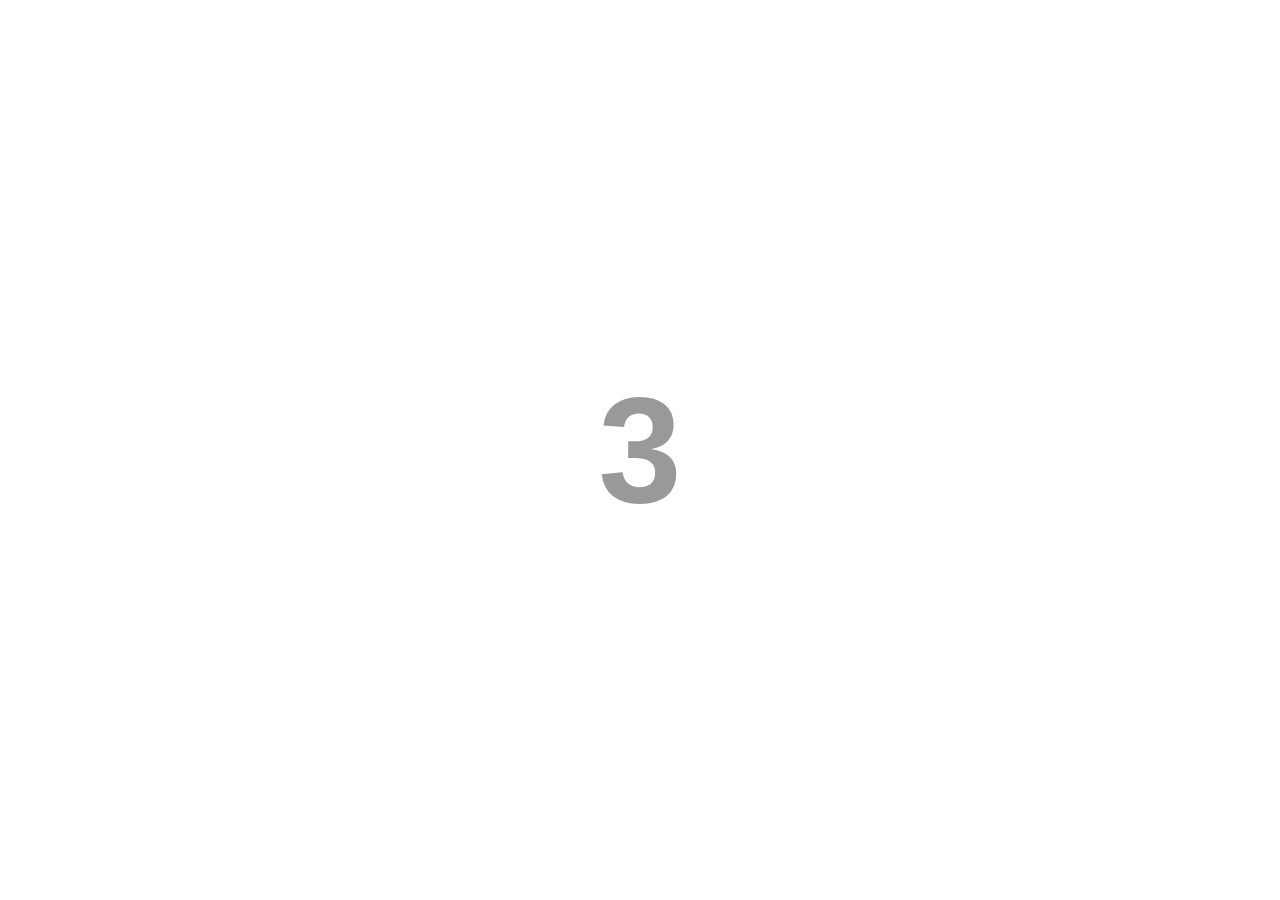
==== decide.htm @ 38ff2e88 "Added title" ====
<HTML>  <! DECIDE by szala - 09-03-2017>

<HEAD>
  <TITLE>Decide</TITLE>
  <STYLE>
    div {
      position:      fixed;
      top:           50%;
      left:          50%;
      transform:     translate(-50%, -50%);	
      font-family:   Arial, Helvetica, Sans-serif;
      font-size:     100px;
      font-weight:   bold;
    }
    div#box1 {color: #999999; font-size: 150px;}
    div#box2 {color: #33CC33;}
    div#box3 {color: #CC3333;}
  </STYLE>

  <SCRIPT>
    function fadeOut(el) {
      var elem = document.getElementById(el);
      elem.style.transition = "opacity 0.5s linear 0s";
      elem.style.opacity = 0;
    }
    function fadeIn(el) {
      var elem = document.getElementById(el);
      elem.style.transition = "opacity 0.5s linear 0s";
      elem.style.opacity = 1;
    }
  </SCRIPT>
</HEAD>

<BODY>
  <DIV id="box1"></DIV>
  <DIV id="box2"></DIV>
  <DIV id="box3"></DIV>

  <SCRIPT>
    fadeOut('box1');	
    setTimeout(function(){fadeIn('box1');document.getElementById("box1").innerHTML = "3";}, 0);
    setTimeout(function(){fadeOut('box1');}, 1000);
    setTimeout(function(){fadeIn('box1');document.getElementById("box1").innerHTML = "2";}, 2000);
    setTimeout(function(){fadeOut('box1');}, 3000);
    setTimeout(function(){fadeIn('box1');document.getElementById("box1").innerHTML = "1";}, 4000);
    setTimeout(function(){fadeOut('box1');}, 5000);
    setTimeout(function(){Math.random()>0.5 ? document.getElementById("box2").innerHTML = "Yes" : document.getElementById("box3").innerHTML = "No"}, 5500);
  </SCRIPT>
</BODY>

</HTML>
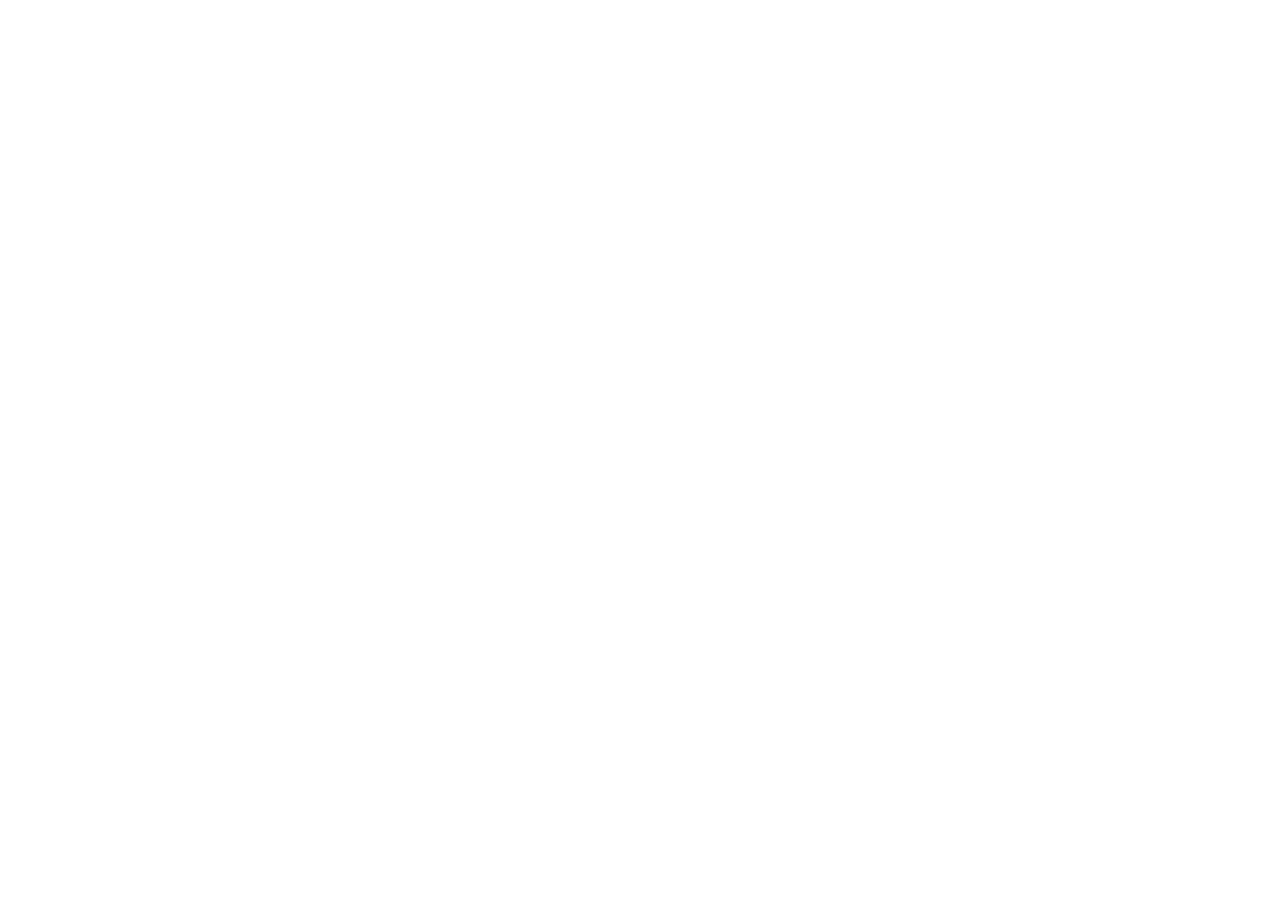
==== commit dc5162f0: "Update decide.htm" ====
--- a/decide.htm
+++ b/decide.htm
@@ -16,7 +16,7 @@
     div#box2 {color: #33CC33;}
     div#box3 {color: #CC3333;}
   </STYLE>
-
+<style type="text/css">a {text-decoration: none}</style>
   <SCRIPT>
     function fadeOut(el) {
       var elem = document.getElementById(el);
@@ -44,7 +44,7 @@
     setTimeout(function(){fadeOut('box1');}, 3000);
     setTimeout(function(){fadeIn('box1');document.getElementById("box1").innerHTML = "1";}, 4000);
     setTimeout(function(){fadeOut('box1');}, 5000);
-    setTimeout(function(){Math.random()>0.5 ? document.getElementById("box2").innerHTML = "Yes" : document.getElementById("box3").innerHTML = "No"}, 5500);
+    setTimeout(function(){Math.random()>0.5 ? document.getElementById("box2").innerHTML = "<A href="">Yes</A>" : document.getElementById("box3").innerHTML = "No"}, 5500);
   </SCRIPT>
 </BODY>
 
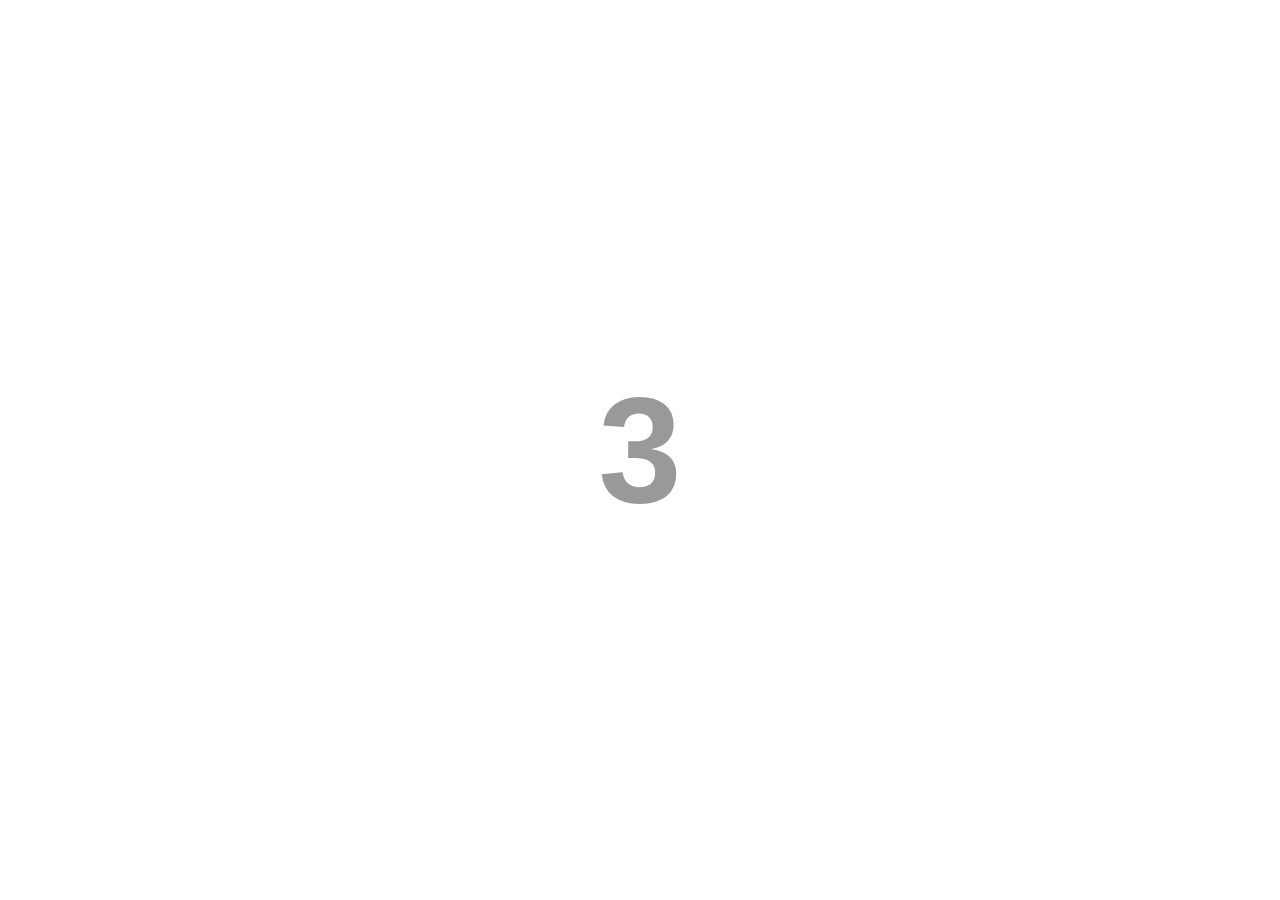
==== commit b49e0d5f: "Update decide.htm" ====
--- a/decide.htm
+++ b/decide.htm
@@ -44,7 +44,7 @@
     setTimeout(function(){fadeOut('box1');}, 3000);
     setTimeout(function(){fadeIn('box1');document.getElementById("box1").innerHTML = "1";}, 4000);
     setTimeout(function(){fadeOut('box1');}, 5000);
-    setTimeout(function(){Math.random()>0.5 ? document.getElementById("box2").innerHTML = "<A href="">Yes</A>" : document.getElementById("box3").innerHTML = "No"}, 5500);
+    setTimeout(function(){Math.random()>0.5 ? document.getElementById("box2").innerHTML = "<A href=decide.htm>Yes</A>" : document.getElementById("box3").innerHTML = "No"}, 5500);
   </SCRIPT>
 </BODY>
 
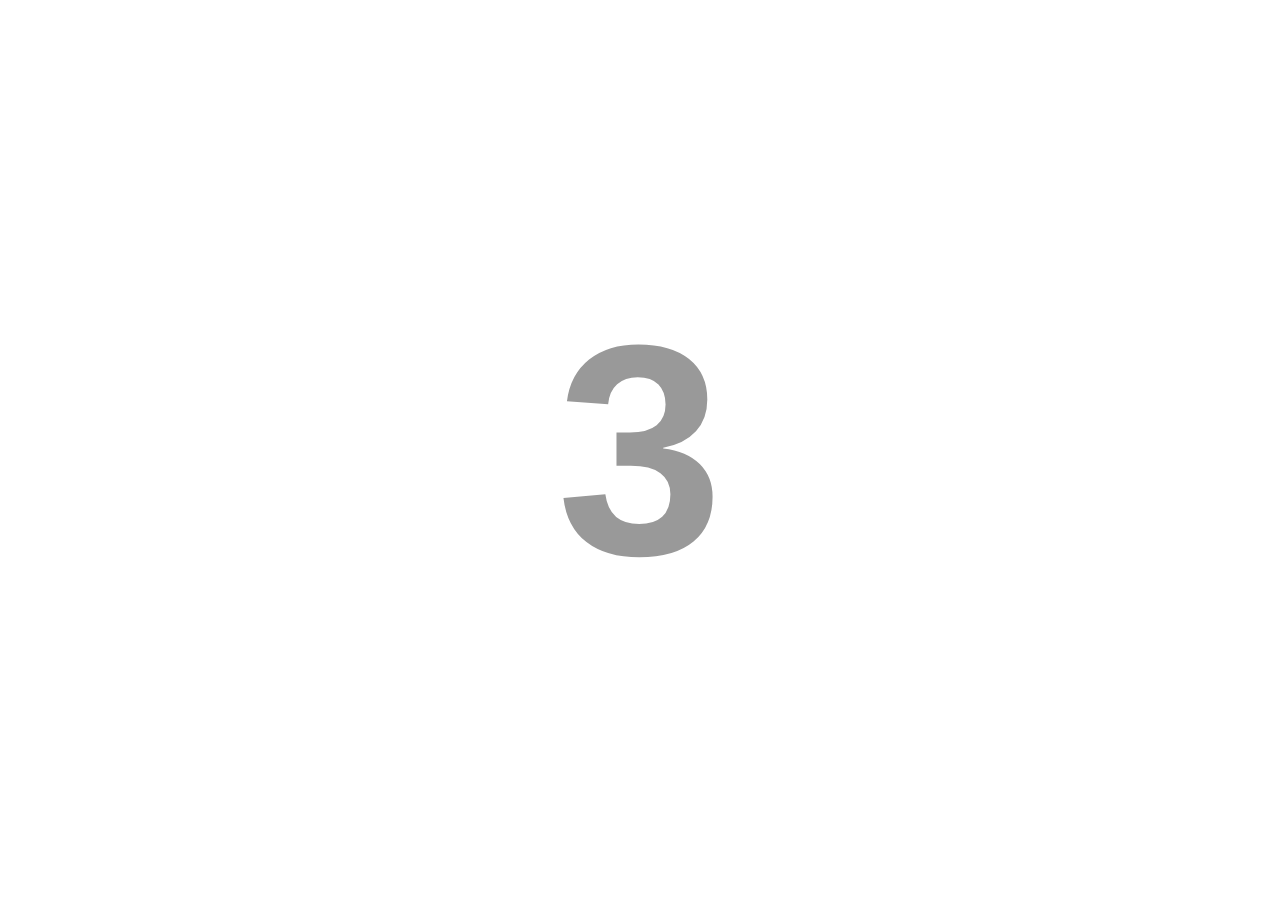
==== commit 1010f2a5: "Update decide.htm" ====
--- a/decide.htm
+++ b/decide.htm
@@ -9,10 +9,10 @@
       left:          50%;
       transform:     translate(-50%, -50%);	
       font-family:   Arial, Helvetica, Sans-serif;
-      font-size:     100px;
+      font-size:     200px;
       font-weight:   bold;
     }
-    div#box1 {color: #999999; font-size: 150px;}
+    div#box1 {color: #999999; font-size: 300px;}
     div#box2 {color: #33CC33;}
     div#box3 {color: #CC3333;}
   </STYLE>
@@ -44,7 +44,7 @@
     setTimeout(function(){fadeOut('box1');}, 3000);
     setTimeout(function(){fadeIn('box1');document.getElementById("box1").innerHTML = "1";}, 4000);
     setTimeout(function(){fadeOut('box1');}, 5000);
-    setTimeout(function(){Math.random()>0.5 ? document.getElementById("box2").innerHTML = "<A href=decide.htm>Yes</A>" : document.getElementById("box3").innerHTML = "No"}, 5500);
+    setTimeout(function(){Math.random()>0.5 ? document.getElementById("box2").innerHTML = "<A href=decide.htm>Yes</A>" : document.getElementById("box3").innerHTML = "<A href=decide.htm>No</A>"}, 5500);
   </SCRIPT>
 </BODY>
 
